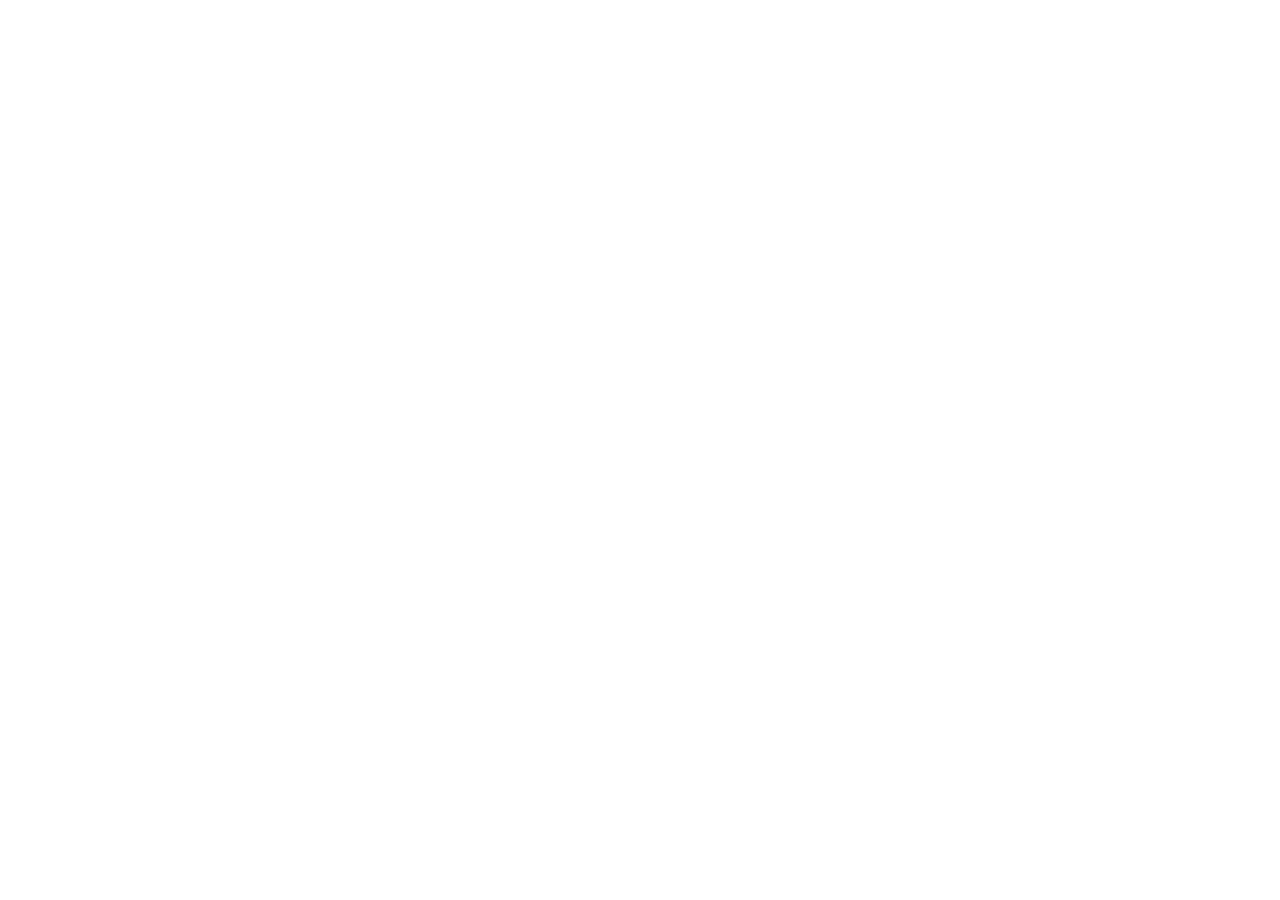
==== index.html @ feae4927 "criei a página principal do projeto" ====
<!DOCTYPE html>
<html lang="pt-br">
<head>
    <meta charset="UTF-8">
    <meta name="viewport" content="width=device-width, initial-scale=1.0">
    <title>Projeto Redes Sociais</title>
    <link rel="shortcut icon" href="favicon.ico" type="image/x-icon">
</head>
<body>
    
</body>
</html>
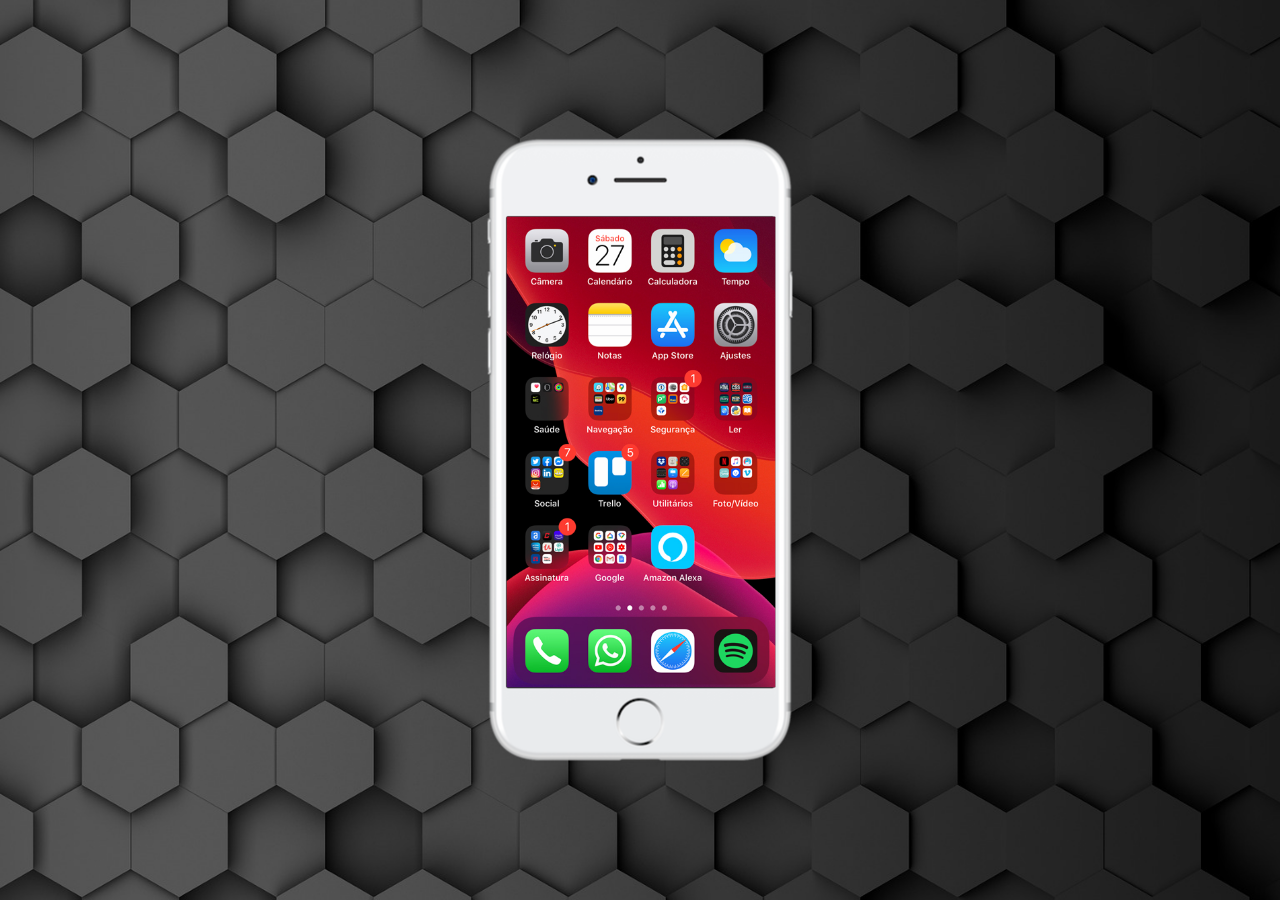
==== commit a354b700: "criei a tela home" ====
--- a/index.html
+++ b/index.html
@@ -5,8 +5,16 @@
     <meta name="viewport" content="width=device-width, initial-scale=1.0">
     <title>Projeto Redes Sociais</title>
     <link rel="shortcut icon" href="favicon.ico" type="image/x-icon">
+    <link rel="stylesheet" href="estilos/style.css">
 </head>
 <body>
-    
+    <main>
+        <section id="telefone">
+            <iframe src="home.html" name="tela" id="tela" frameborder="0"></iframe>
+        </section>
+        <section id="redes sociais">
+
+        </section>
+    </main>
 </body>
 </html>
--- a/estilos/style.css
+++ b/estilos/style.css
@@ -0,0 +1,43 @@
+@charset "UTF-8";
+
+* {
+    margin: 0px;
+    padding: 0px;
+    font-family: Arial, Helvetica, sans-serif;
+}
+
+html, body {
+    height: 100vh;
+    width: 100vw;
+    background-color: darkgray;
+}
+
+body {
+    background: url('../imagens/fundo-cinza.jpg') no-repeat top center;
+    background-size: cover;
+    background-attachment: fixed;
+}
+
+main {
+    position: relative;
+    height: 100vh;
+}
+
+section#telefone {
+    position: absolute;
+    top: 50%;
+    left: 50%;
+    transform: translate(-50%, -50%);
+
+    height: 627px;
+    width: 311px;
+    background: url('../imagens/frame-iphone.png') no-repeat;
+}
+
+iframe#tela {
+    position: relative;
+    top: 80px;
+    left: 22px;
+    width: 269px;
+    height: 471px;
+}
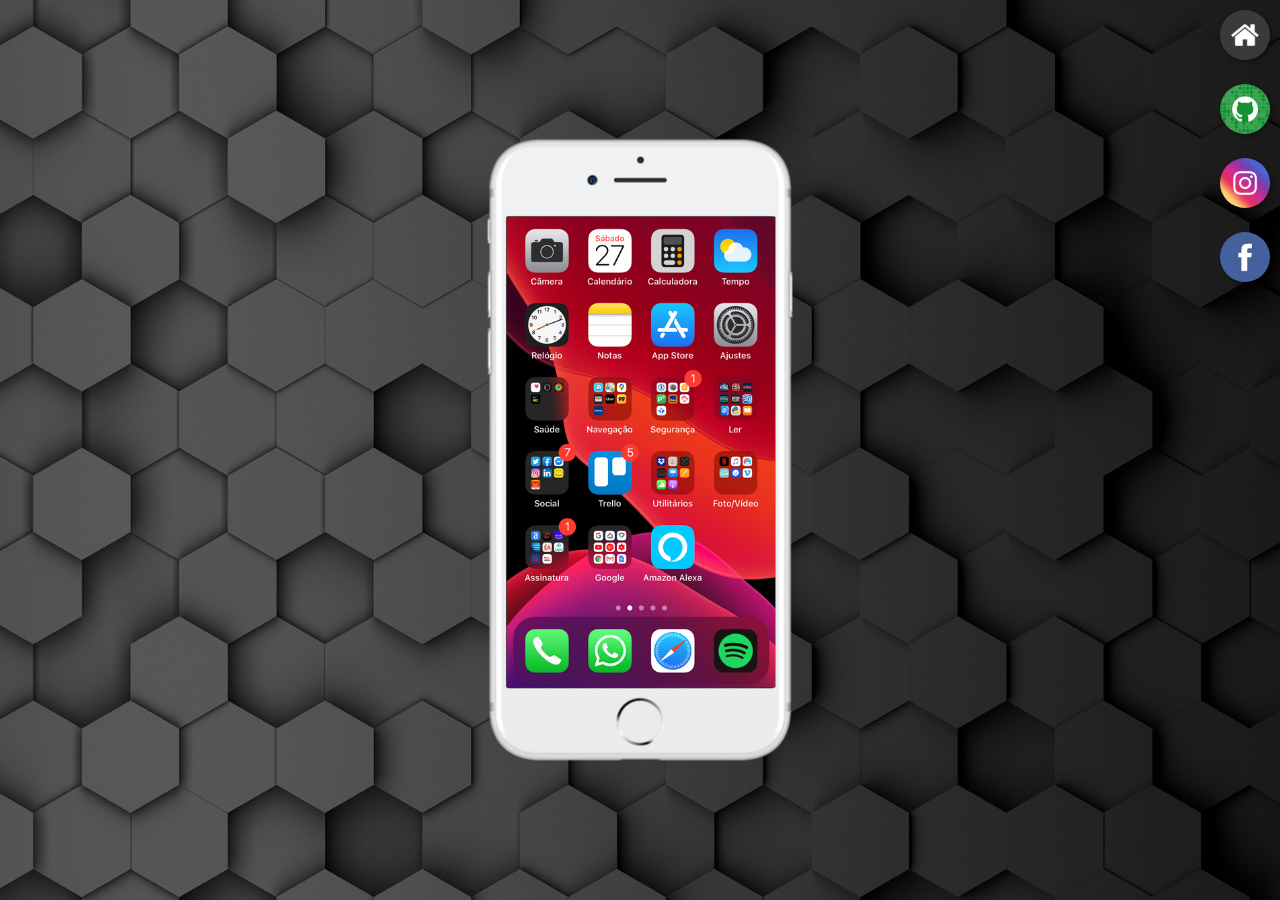
==== commit f5c775f6: "criei botões na lateral" ====
--- a/index.html
+++ b/index.html
@@ -10,10 +10,18 @@
 <body>
     <main>
         <section id="telefone">
-            <iframe src="home.html" name="tela" id="tela" frameborder="0"></iframe>
+            <iframe src="home.html" name="tela" id="tela" frameborder="0">
+                Seu navegador não é compatível com isso.
+            </iframe>
         </section>
-        <section id="redes sociais">
+        <section id="redes-sociais">
+            <a href="#" target="tela"><img src="imagens/logo-home.jpg" alt="Home"></a><br>
 
+            <a href="#" target="tela"><img src="imagens/logo-github.jpg" alt="GitHub"></a><br>
+
+            <a href="#" target="tela"><img src="imagens/logo-instagram.jpg" alt="Instagram"></a><br>
+
+            <a href="#" target="tela"><img src="imagens/logo-facebook.jpg" alt="Facebook"></a>
         </section>
     </main>
 </body>
--- a/estilos/style.css
+++ b/estilos/style.css
@@ -40,4 +40,23 @@
     left: 22px;
     width: 269px;
     height: 471px;
+}
+
+section#redes-sociais {
+    text-align: right;
+}
+
+section#redes-sociais img {
+    width: 50px;
+    margin: 10px;
+    border-radius: 50%;
+    box-shadow: 2px 2px 5px rgba(0, 0, 0, 0.400);
+    box-sizing: border-box;
+}
+
+section#redes-sociais img:hover {
+    border: 2px solid rgba(255, 255, 255, 0.300);
+    transform: translate(-3px, -3px);
+    box-shadow: 5px 5px 10px rgba(0, 0, 0, 0.600);
+    transition: transform 0.3s, border 0.2s;
 }
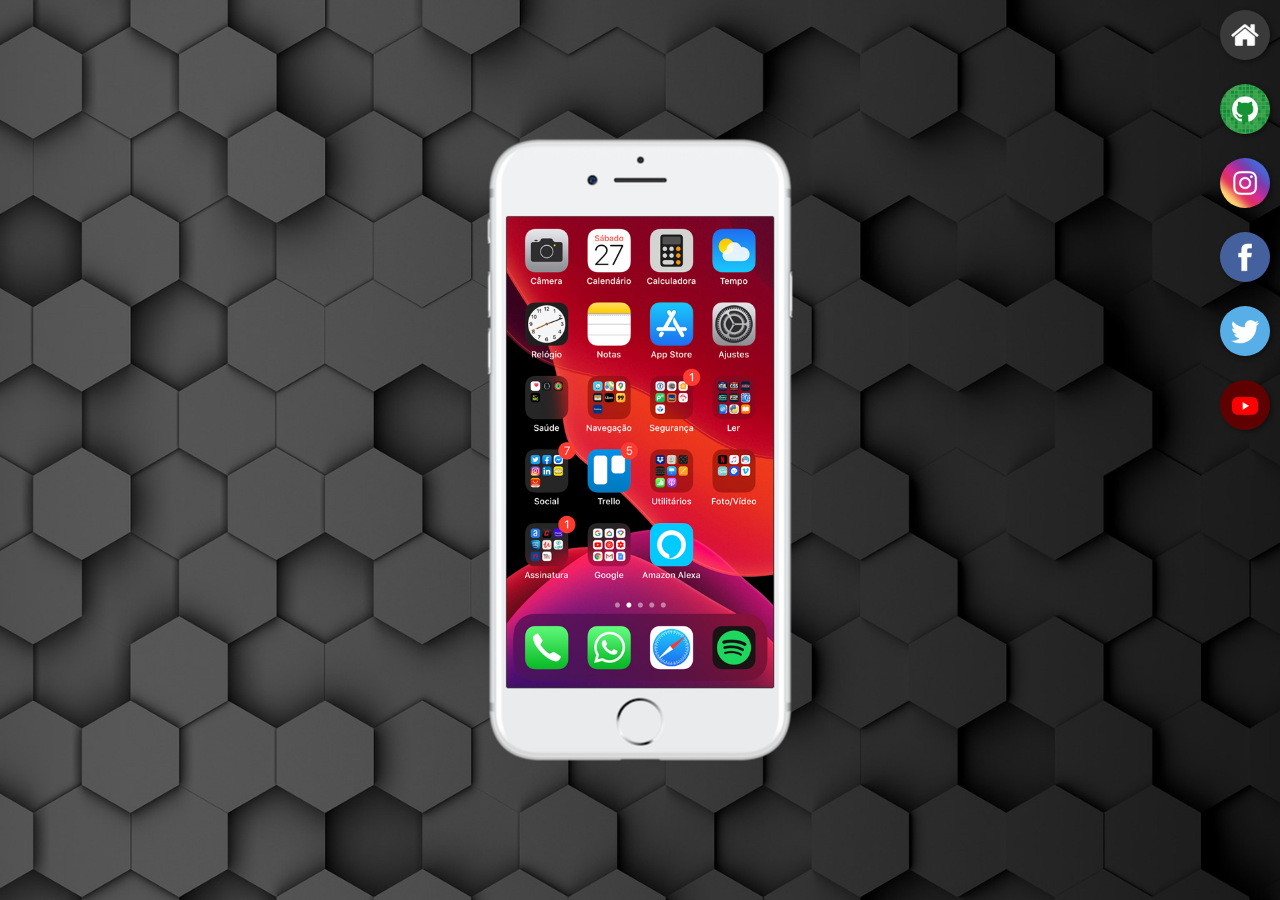
==== commit 2821cd49: "finalizei o projeto" ====
--- a/index.html
+++ b/index.html
@@ -15,13 +15,17 @@
             </iframe>
         </section>
         <section id="redes-sociais">
-            <a href="#" target="tela"><img src="imagens/logo-home.jpg" alt="Home"></a><br>
+            <a href="home.html" target="tela"><img src="imagens/logo-home.jpg" alt="Home"></a><br>
 
-            <a href="#" target="tela"><img src="imagens/logo-github.jpg" alt="GitHub"></a><br>
+            <a href="github.html" target="tela"><img src="imagens/logo-github.jpg" alt="GitHub"></a><br>
 
-            <a href="#" target="tela"><img src="imagens/logo-instagram.jpg" alt="Instagram"></a><br>
+            <a href="instagram.html" target="tela"><img src="imagens/logo-instagram.jpg" alt="Instagram"></a><br>
 
-            <a href="#" target="tela"><img src="imagens/logo-facebook.jpg" alt="Facebook"></a>
+            <a href="facebook.html" target="tela"><img src="imagens/logo-facebook.jpg" alt="Facebook"></a><br>
+
+            <a href="twitter.html" target="tela"><img src="imagens/logo-twitter.jpg" alt="Twitter"></a><br>
+
+            <a href="youtube.html" target="tela"><img src="imagens/logo-youtube.jpg" alt="YouTube"></a>
         </section>
     </main>
 </body>
--- a/estilos/style.css
+++ b/estilos/style.css
@@ -38,7 +38,7 @@
     position: relative;
     top: 80px;
     left: 22px;
-    width: 269px;
+    width: 267px;
     height: 471px;
 }
 
